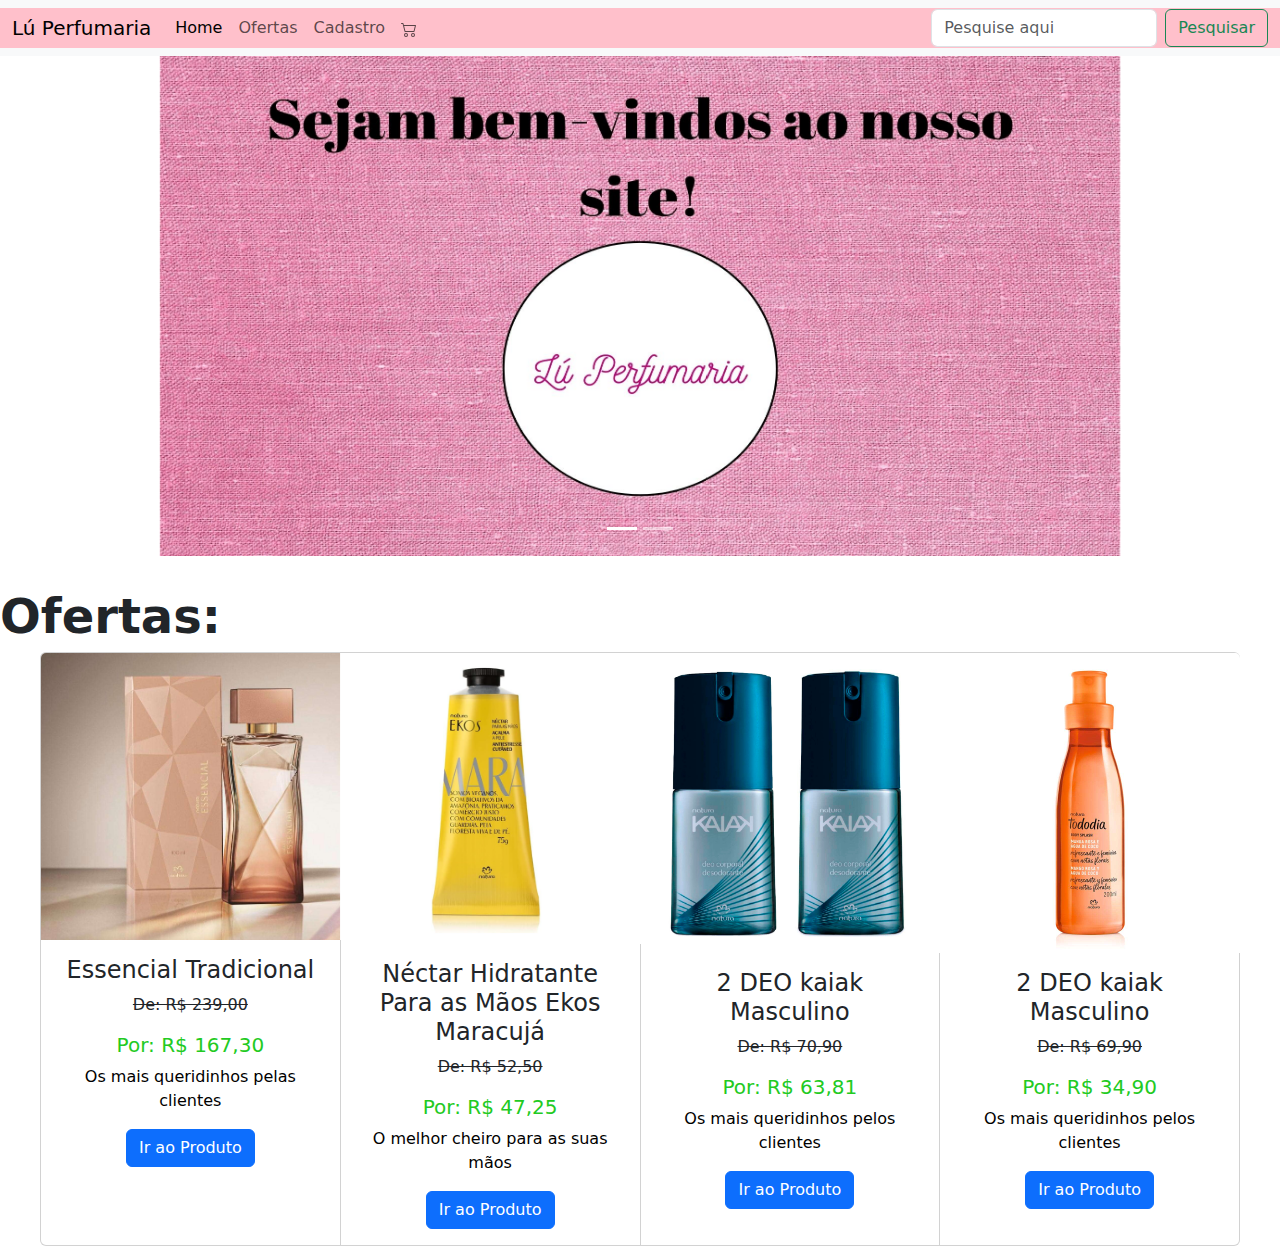
==== Autoria Web site 4 bimestre/index.html @ 35cedb66 "Add files via upload" ====
<!DOCTYPE html>
<html lang="en">
<head>
    <meta charset="UTF-8">
    <meta name="viewport" content="width=device-width, initial-scale=1.0">
    <title>Lú Perfumaria</title>
    <link rel="stylesheet" href="https://cdn.jsdelivr.net/npm/bootstrap@5.3.2/dist/css/bootstrap.min.css" >
    <link rel="stylesheet" href="style.css">
</head>
<body>
    <nav class="navbar navbar-expand-lg bg-body-tertiary">
        <div class="container-fluid" style="background-color:pink">
          <a class="navbar-brand" href="#">Lú Perfumaria</a>
          <button class="navbar-toggler" type="button" data-bs-toggle="collapse" data-bs-target="#navbarSupportedContent" aria-controls="navbarSupportedContent" aria-expanded="false" aria-label="Toggle navigation">
            <span class="navbar-toggler-icon"></span>
          </button>
          <div class="collapse navbar-collapse" id="navbarSupportedContent">
            <ul class="navbar-nav me-auto mb-2 mb-lg-0">
              <li class="nav-item">
                <a class="nav-link active" aria-current="page" href="#">Home</a>
              </li>
              <li class="nav-item">
                <a class="nav-link" href="#">Ofertas</a>
              </li>
              <li class="nav-item">
                <a class="nav-link" href="#">Cadastro</a>
              </li>
              <li class="nav-item">
                <a class="nav-link" href="#">              
                  <svg xmlns="http://www.w3.org/2000/svg" width="16" height="16" fill="currentColor" class="bi bi-cart2" viewBox="0 0 16 16">
                  <path d="M0 2.5A.5.5 0 0 1 .5 2H2a.5.5 0 0 1 .485.379L2.89 4H14.5a.5.5 0 0 1 .485.621l-1.5 6A.5.5 0 0 1 13 11H4a.5.5 0 0 1-.485-.379L1.61 3H.5a.5.5 0 0 1-.5-.5M3.14 5l1.25 5h8.22l1.25-5H3.14zM5 13a1 1 0 1 0 0 2 1 1 0 0 0 0-2m-2 1a2 2 0 1 1 4 0 2 2 0 0 1-4 0m9-1a1 1 0 1 0 0 2 1 1 0 0 0 0-2m-2 1a2 2 0 1 1 4 0 2 2 0 0 1-4 0"/>
                  </svg>
                </a>
              </li>
            </ul>
            <form class="d-flex" role="search">
              <input class="form-control me-2" type="search" placeholder="Pesquise aqui" aria-label="Search">
              <button class="btn btn-outline-success" type="submit">Pesquisar</button>
            </form>
          </div>
        </div>
      </nav>
      <div id="carouselExampleIndicators" class="carousel slide">
        <div class="carousel-indicators">
          <button type="button" data-bs-target="#carouselExampleIndicators" data-bs-slide-to="0" class="active" aria-current="true" aria-label="Slide 1"></button>
          <button type="button" data-bs-target="#carouselExampleIndicators" data-bs-slide-to="1" aria-label="Slide 2"></button>
        </div>
        <div class="carousel-inner">
          <div class="carousel-item active d-flex " style="justify-content: center;">
            <img src="img/imagem1.jpg" class="d-block w-75" style="height: 500px;" alt="Imagem ilustrativa 1">
          </div>
          <div class="carousel-item">
            <img src="img/imagem2.jpg" class="d-block w-75" style="height: 500px;" alt="Imagem ilustrativa 2">
          </div>
        </div>
        <button class="carousel-control-prev" type="button" data-bs-target="#carouselExampleIndicators" data-bs-slide="prev">
          <span class="carousel-control-prev-icon" aria-hidden="true"></span>
          <span class="visually-hidden">Previous</span>
        </button>
        <button class="carousel-control-next" type="button" data-bs-target="#carouselExampleIndicators" data-bs-slide="next">
          <span class="carousel-control-next-icon" aria-hidden="true"></span>
          <span class="visually-hidden">Next</span>
        </button>
      </div></br>

    <div class="modal-dialog modal-dialog-scrollable">Ofertas:</div>

    <div class="d-flex justify-content-center">
      <div class="card-group">
        <div class="card">
            <img src="img/EssencialT.png" class="card-img-top" alt="Imagem do Essencial Feminino">
            <div class="card-body">
              <h4 class="card-title">Essencial Tradicional</h4>
              <p><del>De: R$ 239,00</del></p>
              <h5 class="card-text">Por: R$ 167,30</h5>
              <p class="card-text" style="color: black;">Os mais queridinhos pelas clientes </p>
              <a href="#" class="btn btn-primary">Ir ao Produto</a>
            </div>
          </div>
          <div class="card">
            <img src="img/Pmaos.png" class="card-img-top" alt="Imagem do Produto poupa para mãos Néctar Maracuja">
            <div class="card-body">
              <h4 class="card-title">Néctar Hidratante Para as Mãos Ekos Maracujá </h4>
              <p><del>De: R$ 52,50 </del></p>
              <h5 class="card-text">Por: R$ 47,25</h5>
              <p class="card-text" style="color: black;">O melhor cheiro para as suas mãos  </p>
              <a href="#" class="btn btn-primary">Ir ao Produto</a>
            </div>
          </div>
          <div class="card">
            <img src="img/Kaiakmasc.jpeg" class="card-img-top" alt="Imagem de 2 perfumes DEO kaiak Masculino">
            <div class="card-body">
              <h4 class="card-title">2 DEO kaiak Masculino </h5>
              <p><del>De: R$ 70,90</del></p>
              <h5 class="card-text">Por: R$ 63,81</h5>
              <p class="card-text" style="color: black;"> Os mais queridinhos pelos clientes</p>
              <a href="#" class="btn btn-primary">Ir ao Produto</a>
            </div>
          </div>
          <div class="card">
            <img src="img/bodysplashmangarosa.jpg" class="card-img-top" alt="Imagem de 2 perfumes DEO kaiak Masculino">
            <div class="card-body">
              <h4 class="card-title">2 DEO kaiak Masculino </h5>
              <p><del>De: R$ 69,90</del></p>
              <h5 class="card-text">Por: R$ 34,90</h5>
              <p class="card-text" style="color: black;"> Os mais queridinhos pelos clientes</p>
              <a href="#" class="btn btn-primary">Ir ao Produto</a>
            </div>
          </div>
        </div>
    </div>


        
    <script src="https://cdn.jsdelivr.net/npm/bootstrap@5.3.2/dist/js/bootstrap.bundle.min.js" ></script>
</body>
</html>
---- Autoria Web site 4 bimestre/style.css ----
.justify-content-center{
    text-align: center;
}
.card{
    width: 300px; 
}
.card-text{
    color: rgb(34, 202, 34)
}
.card-img-top{
    text-align: center;
    width: 300px;
}
.modal-dialog-scrollable{
    font-weight: bold;
    font-size: 3em;
}
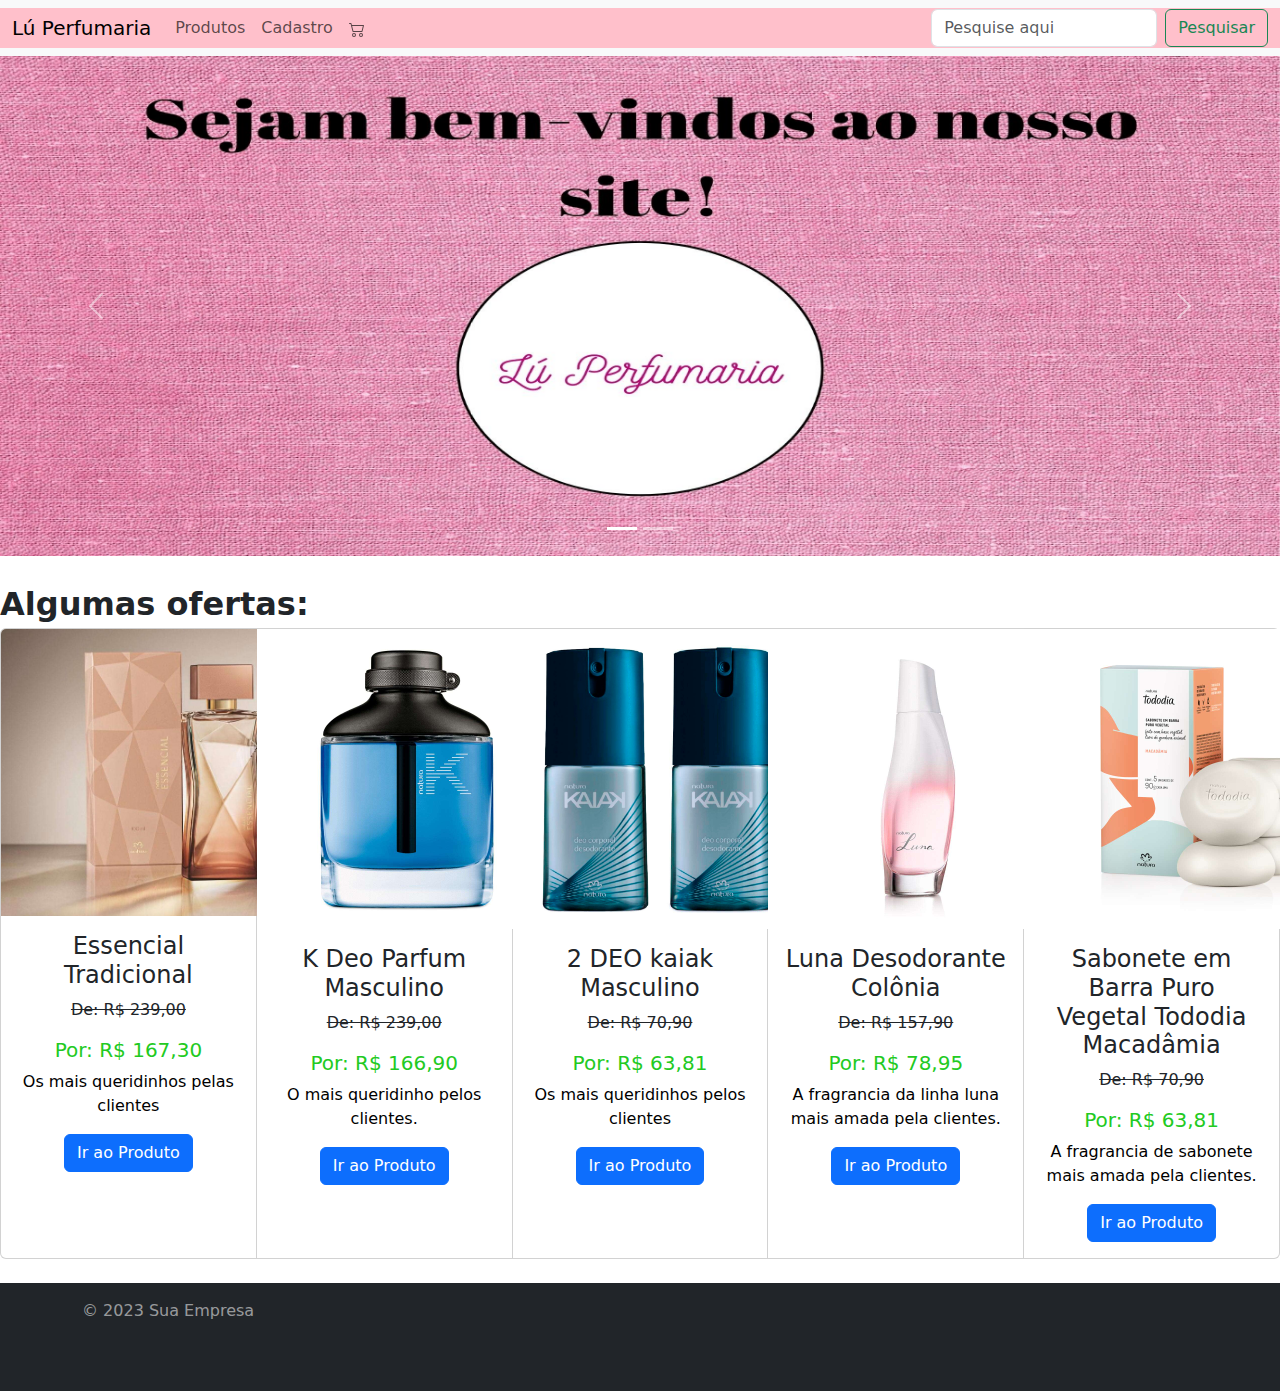
==== commit c9635022: "Add files via upload" ====
--- a/Autoria Web site 4 bimestre/index.html
+++ b/Autoria Web site 4 bimestre/index.html
@@ -1,5 +1,5 @@
 <!DOCTYPE html>
-<html lang="en">
+<html lang="pt-br">
 <head>
     <meta charset="UTF-8">
     <meta name="viewport" content="width=device-width, initial-scale=1.0">
@@ -9,24 +9,21 @@
 </head>
 <body>
     <nav class="navbar navbar-expand-lg bg-body-tertiary">
-        <div class="container-fluid" style="background-color:pink">
-          <a class="navbar-brand" href="#">Lú Perfumaria</a>
+        <div class="container-fluid">
+          <a class="navbar-brand">Lú Perfumaria</a>
           <button class="navbar-toggler" type="button" data-bs-toggle="collapse" data-bs-target="#navbarSupportedContent" aria-controls="navbarSupportedContent" aria-expanded="false" aria-label="Toggle navigation">
             <span class="navbar-toggler-icon"></span>
           </button>
           <div class="collapse navbar-collapse" id="navbarSupportedContent">
             <ul class="navbar-nav me-auto mb-2 mb-lg-0">
               <li class="nav-item">
-                <a class="nav-link active" aria-current="page" href="#">Home</a>
+                <a class="nav-link" href="sites_principais/produtos.html">Produtos</a>
               </li>
               <li class="nav-item">
-                <a class="nav-link" href="#">Ofertas</a>
+                <a class="nav-link" href="sites_principais/cadastro.html">Cadastro</a>
               </li>
               <li class="nav-item">
-                <a class="nav-link" href="#">Cadastro</a>
-              </li>
-              <li class="nav-item">
-                <a class="nav-link" href="#">              
+                <a class="nav-link" href="sites_principais/carrinho.html">              
                   <svg xmlns="http://www.w3.org/2000/svg" width="16" height="16" fill="currentColor" class="bi bi-cart2" viewBox="0 0 16 16">
                   <path d="M0 2.5A.5.5 0 0 1 .5 2H2a.5.5 0 0 1 .485.379L2.89 4H14.5a.5.5 0 0 1 .485.621l-1.5 6A.5.5 0 0 1 13 11H4a.5.5 0 0 1-.485-.379L1.61 3H.5a.5.5 0 0 1-.5-.5M3.14 5l1.25 5h8.22l1.25-5H3.14zM5 13a1 1 0 1 0 0 2 1 1 0 0 0 0-2m-2 1a2 2 0 1 1 4 0 2 2 0 0 1-4 0m9-1a1 1 0 1 0 0 2 1 1 0 0 0 0-2m-2 1a2 2 0 1 1 4 0 2 2 0 0 1-4 0"/>
                   </svg>
@@ -47,10 +44,10 @@
         </div>
         <div class="carousel-inner">
           <div class="carousel-item active d-flex " style="justify-content: center;">
-            <img src="img/imagem1.jpg" class="d-block w-75" style="height: 500px;" alt="Imagem ilustrativa 1">
+            <img src="img/imagem1.jpg" class="d-block w-100" style="height: 500px;" alt="Imagem ilustrativa 1">
           </div>
           <div class="carousel-item">
-            <img src="img/imagem2.jpg" class="d-block w-75" style="height: 500px;" alt="Imagem ilustrativa 2">
+            <img src="img/imagem2.jpg" class="d-block w-100" style="height: 500px;" alt="Imagem ilustrativa 2">
           </div>
         </div>
         <button class="carousel-control-prev" type="button" data-bs-target="#carouselExampleIndicators" data-bs-slide="prev">
@@ -63,7 +60,7 @@
         </button>
       </div></br>
 
-    <div class="modal-dialog modal-dialog-scrollable">Ofertas:</div>
+    <div class="modal-dialog modal-dialog-scrollable">Algumas ofertas:</div>
 
     <div class="d-flex justify-content-center">
       <div class="card-group">
@@ -74,16 +71,16 @@
               <p><del>De: R$ 239,00</del></p>
               <h5 class="card-text">Por: R$ 167,30</h5>
               <p class="card-text" style="color: black;">Os mais queridinhos pelas clientes </p>
-              <a href="#" class="btn btn-primary">Ir ao Produto</a>
+              <a href="sites_dos_produtos/essencialT.html" class="btn btn-primary">Ir ao Produto</a>
             </div>
           </div>
           <div class="card">
-            <img src="img/Pmaos.png" class="card-img-top" alt="Imagem do Produto poupa para mãos Néctar Maracuja">
+            <img src="img/KMasculino.jpg" class="card-img-top" alt="Imagem do K Deo Parfum Masculino">
             <div class="card-body">
-              <h4 class="card-title">Néctar Hidratante Para as Mãos Ekos Maracujá </h4>
-              <p><del>De: R$ 52,50 </del></p>
-              <h5 class="card-text">Por: R$ 47,25</h5>
-              <p class="card-text" style="color: black;">O melhor cheiro para as suas mãos  </p>
+              <h4 class="card-title">K Deo Parfum Masculino</h4>
+              <p><del>De: R$ 239,00</del></p>
+              <h5 class="card-text">Por: R$ 166,90</h5>
+              <p class="card-text" style="color: black;">O mais queridinho pelos clientes. </p>
               <a href="#" class="btn btn-primary">Ir ao Produto</a>
             </div>
           </div>
@@ -98,18 +95,36 @@
             </div>
           </div>
           <div class="card">
-            <img src="img/bodysplashmangarosa.jpg" class="card-img-top" alt="Imagem de 2 perfumes DEO kaiak Masculino">
+            <img src="img/lunatradicional.jpg" class="card-img-top" alt="Imagem do Luna Desodorante Colônia">
             <div class="card-body">
-              <h4 class="card-title">2 DEO kaiak Masculino </h5>
-              <p><del>De: R$ 69,90</del></p>
-              <h5 class="card-text">Por: R$ 34,90</h5>
-              <p class="card-text" style="color: black;"> Os mais queridinhos pelos clientes</p>
+              <h4 class="card-title">Luna Desodorante Colônia </h5>
+              <p><del>De: R$ 157,90</del></p>
+              <h5 class="card-text">Por: R$ 78,95</h5>
+              <p class="card-text" style="color: black;"> A fragrancia da linha luna mais amada pela clientes.</p>
+              <a href="#" class="btn btn-primary">Ir ao Produto</a>
+            </div>
+          </div>
+          <div class="card">
+            <img src="img/sabmacadamia.jpg" class="card-img-top" alt="Imagem do Sabonete em Barra Puro Vegetal Tododia Macadâmia">
+            <div class="card-body">
+              <h4 class="card-title">Sabonete em Barra Puro Vegetal Tododia Macadâmia </h5>
+              <p><del>De: R$ 70,90</del></p>
+              <h5 class="card-text">Por: R$ 63,81</h5>
+              <p class="card-text" style="color: black;"> A fragrancia de sabonete mais amada pela clientes.</p>
               <a href="#" class="btn btn-primary">Ir ao Produto</a>
             </div>
           </div>
         </div>
+    </div></br>
+
+
+  <nav class="navbar navbar-dark bg-dark navbar-fixed-bottom">
+    <div class="container">
+      <span class="navbar-text">
+        © 2023 Sua Empresa
+      </span>
     </div>
-
+  </nav>
 
         
     <script src="https://cdn.jsdelivr.net/npm/bootstrap@5.3.2/dist/js/bootstrap.bundle.min.js" ></script>
--- a/Autoria Web site 4 bimestre/style.css
+++ b/Autoria Web site 4 bimestre/style.css
@@ -1,3 +1,6 @@
+.container-fluid{
+    background-color: pink;
+}
 .justify-content-center{
     text-align: center;
 }
@@ -13,5 +16,21 @@
 }
 .modal-dialog-scrollable{
     font-weight: bold;
-    font-size: 3em;
-}+    font-size: 2em;
+}
+.text-break{
+    font-weight: bold;
+    font-size: 2em;
+}
+.navbar-fixed-bottom{
+    background-color: pink;
+    width: 100%;
+    padding-bottom: 60px;
+}
+.form-label{
+    display:flex;
+    justify-content: start;
+}
+.bordered {
+    border: 10px solid pink;
+  }